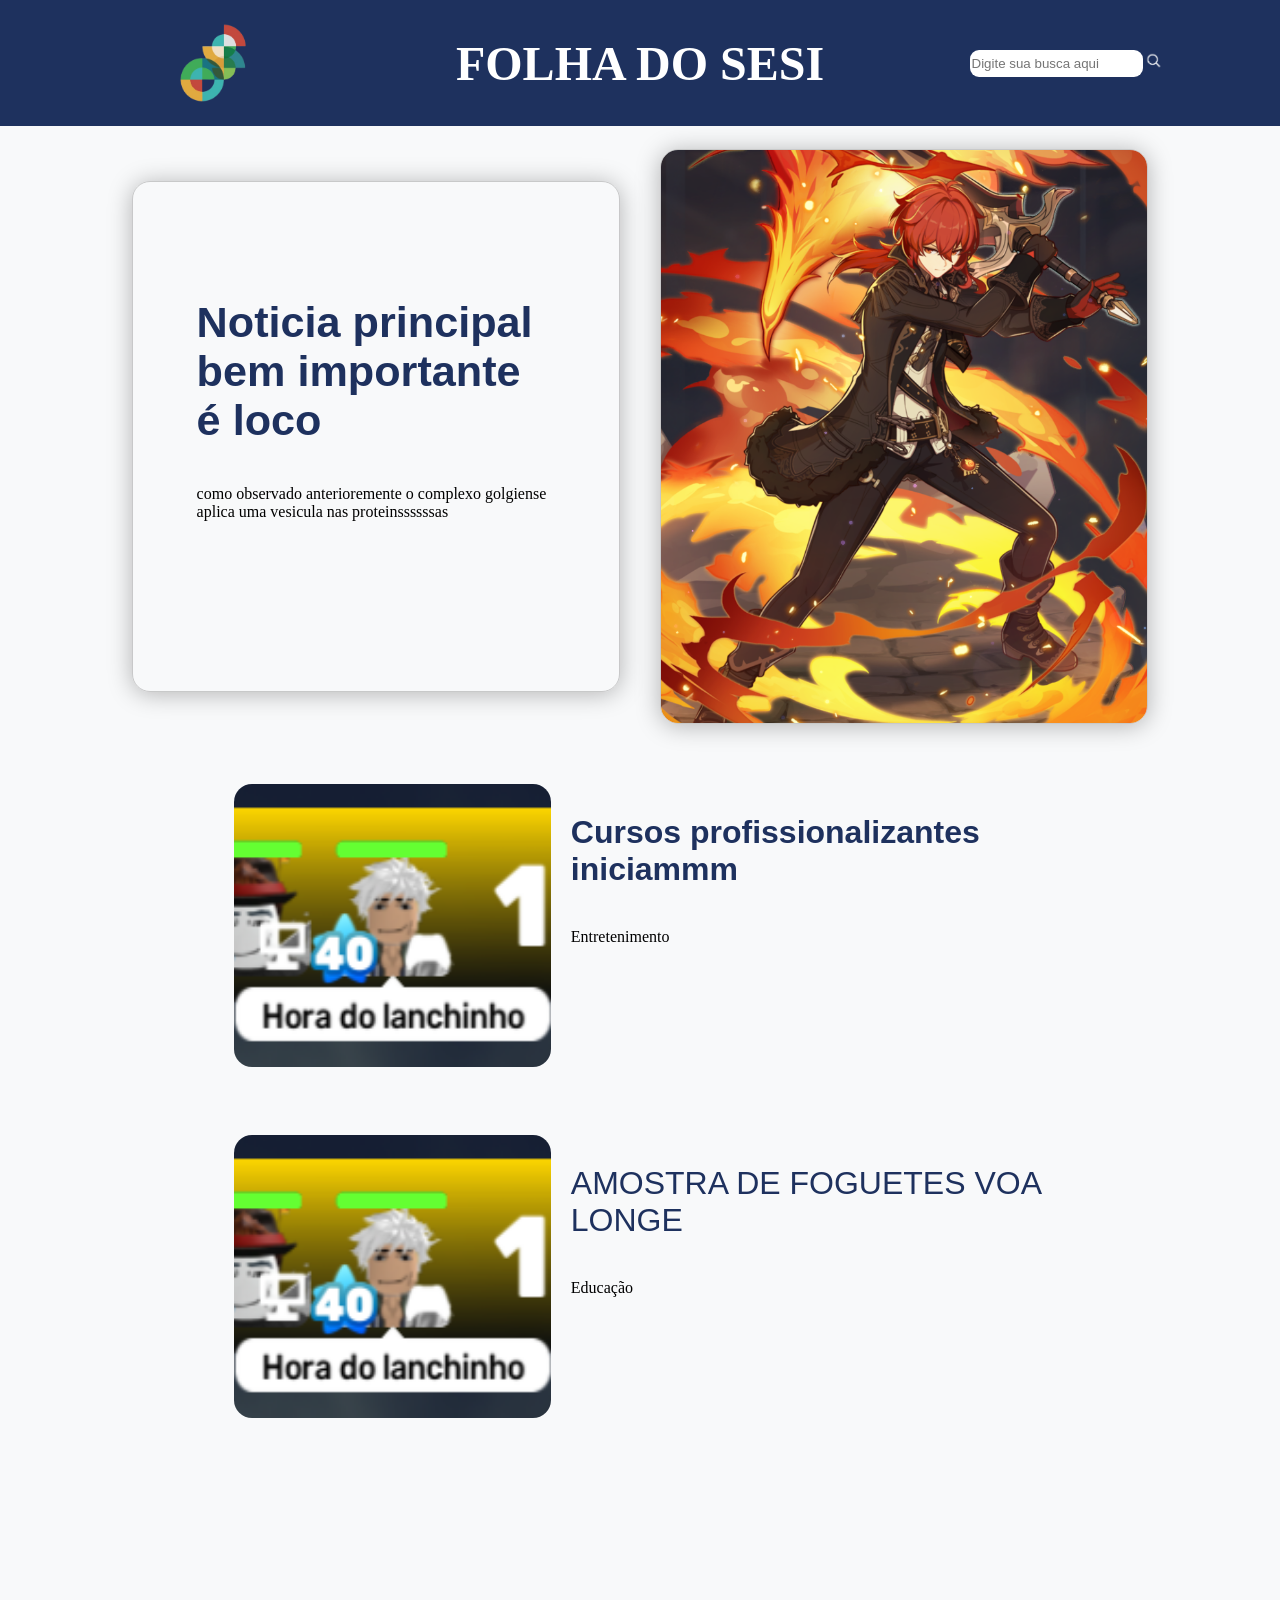
==== index.html @ 68c2f9e0 "CSS addings" ====
<!DOCTYPE html>
<html lang="en">

<head>
    <meta charset="UTF-8">
    <meta name="viewport" content="width=device-width, initial-scale=1.0">
    <title>Jornal-SESI</title>
    <link rel="stylesheet" href="style.css">
</head>

<body>
    <header>
        <div class="divH">
            <img style="width: 80px; height: 80px;" src="images/profile.picture-216852208753495942.png">
        </div>
        <div class="divH">
            <h1 style="margin: 0; color: white; font-family: 'Times New Roman', Times, serif; font-size: 3rem;">FOLHA DO SESI</h1>
        </div>
        <div class="divH">
            <input style="border-radius: 1dvb; border: 0px; height: 25px" placeholder="Digite sua busca aqui">
            <button style="width: 5%; background-color: unset; border: 0px; padding: 0;">
                <img style="width: 100%; height: 100%;" src="images/lupa-removebg-preview.png">
            </button>
        </div>
    </header>
    <main>
        <div class="divM">
            <h1><a style="font-family: Arial; font-size: 2.7rem; text-align: left;"><b>Noticia
                        principal bem importante é loco</b></a></h1>
            <p>como observado anterioremente o complexo golgiense aplica uma vesicula nas proteinssssssas</p>
        </div>
        <div class="divM-img">
            <img src="images/Captura de Tela (175).png">
        </div>
    </main>
    <div class="flex-c">
        <div class="flex-i">
            <div class="itemA">
                <img src="images/Captura de Tela (185).png">
            </div>
            <div class="itemB">
                <a><b>Cursos profissionalizantes iniciammm</b></a>
                <p>Entretenimento</p>
            </div>
        </div>
        <div class="flex-i">
            <div class="itemA">
                <img src="images/Captura de Tela (185).png">
            </div>
            <div class="itemB">
                <a>AMOSTRA DE FOGUETES VOA LONGE</a>
                <p>Educação</p>
            </div>
        </div>
        <div class="flex-i">

        </div>
    </div>
    <footer>

    </footer>
</body>

</html>
---- style.css ----
body {
    background-color: #F8F9FA;
    margin: 0;
}

header {
    display: flex;
    align-items: center;
    justify-content: space-around;
    flex-direction: row;
    background-color: #1e315e;
    width: 100%;
    height: 14vh;
    top: 0px;
    margin-top: 0px;
    position: sticky;
    margin: 0;
    z-index: 99999;
}

main {
    display: flex;
    flex-direction: row;
    height: 65vh;
    margin-top: 2vh;
    gap: 40px;
    align-items: center;
    justify-content: center;
}

/* Header div */
.divH {
    display: flex;
    align-items: center;
    justify-content: center;
    flex: 1;
}

/* Main div */
.divM {
    position: relative;
    height: 65%;
    width: 28%;
    box-shadow: 0 2px 25px rgba(0, 0, 0, 0.281);
    border: 1px solid rgba(128, 128, 128, 0.405);
    border-radius: 2dvh;
    padding: 5%;
    overflow: hidden;
}

.divM-img {
    position: relative;
    height: 98%;
    width: 38%;
    box-shadow: 0 2px 25px rgba(0, 0, 0, 0.281);
    border: 1px solid rgba(128, 128, 128, 0.405);
    border-radius: 2dvh;
    overflow: hidden;
}

.divM-img img {
    width: 100%;
    height: 100%;
    object-fit: cover;
    transition: transform 800ms;
}

.divM-img:hover img{
    transform: scale(1.1);
}

.flex-c {
    align-items: center;
    display: flex;
    gap: 2vh;
    flex-direction: column;
    width: 100%;
    margin-top: 30px
}

.flex-i {
    width: 65%;
    display: flex;
    flex-direction: row;
    height: 37vh;
    gap: 20px;
    align-items: center;
}

.itemA {
    position: relative;
    height: 85%;
    width: 40%;
    margin-left: 10px;
    border-radius: 2dvh;
    overflow: hidden;
}

.itemB {
    position: relative;
    height: 85%;
    width: 60%;
    margin-right: 10px;
}

a {
    display: inline-block;
    margin-top: 30px;
    font-family: arial;
    font-size: xx-large;
    color: #1e315e
}

p {
    margin-top: 40px;
}

img {
    width: 100%;
    height: 100%;
    z-index: 1;
}
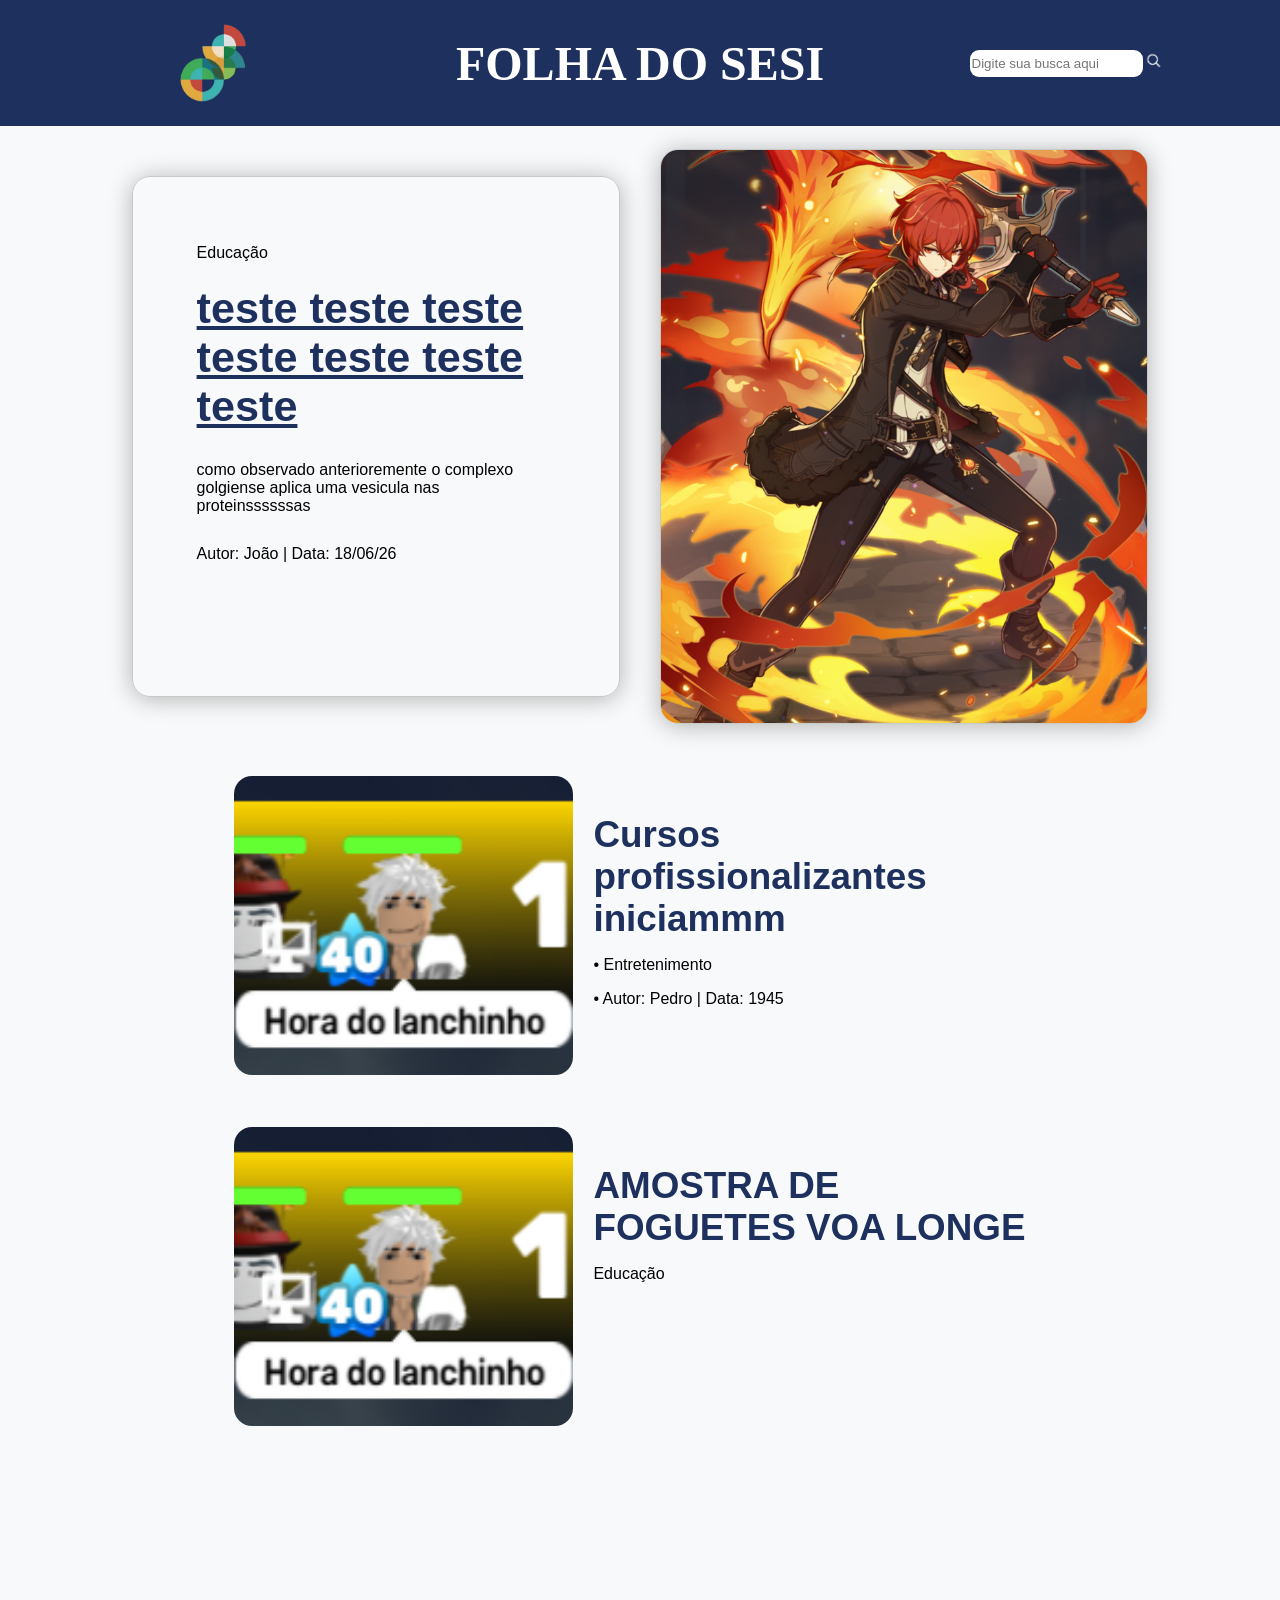
==== commit 6f4781f2: "News page and JSON" ====
--- a/index.html
+++ b/index.html
@@ -11,10 +11,11 @@
 <body>
     <header>
         <div class="divH">
-            <img style="width: 80px; height: 80px;" src="images/profile.picture-216852208753495942.png">
+            <img class="header-img" src="images/profile.picture-216852208753495942.png">
         </div>
         <div class="divH">
-            <h1 style="margin: 0; color: white; font-family: 'Times New Roman', Times, serif; font-size: 3rem;">FOLHA DO SESI</h1>
+            <h1 style="margin: 0; color: white; font-family: 'Times New Roman', Times, serif; font-size: 3rem;">FOLHA DO
+                SESI</h1>
         </div>
         <div class="divH">
             <input style="border-radius: 1dvb; border: 0px; height: 25px" placeholder="Digite sua busca aqui">
@@ -24,10 +25,17 @@
         </div>
     </header>
     <main>
-        <div class="divM">
-            <h1><a style="font-family: Arial; font-size: 2.7rem; text-align: left;"><b>Noticia
-                        principal bem importante é loco</b></a></h1>
-            <p>como observado anterioremente o complexo golgiense aplica uma vesicula nas proteinssssssas</p>
+        <div onclick="window.location.href='noticia.html?id=1';" class="divM">
+            <div>
+                <p>Educação</p>
+            </div>
+            <h1><a href="noticia.html?id=1.html"
+                    style="font-family:'Lucida Sans', 'Lucida Sans Regular', 'Lucida Grande', 'Lucida Sans Unicode', Geneva, Verdana, sans-serif; font-size: 2.7rem; text-align: left; color: #1e315e; margin-top: 900px;"><b>teste
+                        teste teste teste
+                        teste teste teste</b></a></h1>
+            <p class="main-p">como observado anterioremente o complexo golgiense aplica uma vesicula nas proteinssssssas
+            </p>
+            <p class="main-p">Autor: João | Data: 18/06/26</p>
         </div>
         <div class="divM-img">
             <img src="images/Captura de Tela (175).png">
@@ -39,8 +47,9 @@
                 <img src="images/Captura de Tela (185).png">
             </div>
             <div class="itemB">
-                <a><b>Cursos profissionalizantes iniciammm</b></a>
-                <p>Entretenimento</p>
+                <a class="item-link"><b>Cursos profissionalizantes iniciammm</b></a>
+                <p>• Entretenimento</p>
+                <p>• Autor: Pedro | Data: 1945</p>
             </div>
         </div>
         <div class="flex-i">
@@ -48,7 +57,7 @@
                 <img src="images/Captura de Tela (185).png">
             </div>
             <div class="itemB">
-                <a>AMOSTRA DE FOGUETES VOA LONGE</a>
+                <a class="item-link"><b>AMOSTRA DE FOGUETES VOA LONGE</b></a>
                 <p>Educação</p>
             </div>
         </div>
@@ -59,6 +68,7 @@
     <footer>
 
     </footer>
+    <script src="script.js"></script>
 </body>
 
 </html>
--- a/style.css
+++ b/style.css
@@ -39,13 +39,17 @@
 /* Main div */
 .divM {
     position: relative;
-    height: 65%;
+    height: 69%;
     width: 28%;
     box-shadow: 0 2px 25px rgba(0, 0, 0, 0.281);
     border: 1px solid rgba(128, 128, 128, 0.405);
     border-radius: 2dvh;
-    padding: 5%;
+    padding-top: 4%;
+    padding-left: 5%;
+    padding-right: 5%;
+    padding-bottom: 5%;
     overflow: hidden;
+    cursor: pointer;
 }
 
 .divM-img {
@@ -65,7 +69,7 @@
     transition: transform 800ms;
 }
 
-.divM-img:hover img{
+.divM-img:hover img {
     transform: scale(1.1);
 }
 
@@ -89,8 +93,8 @@
 
 .itemA {
     position: relative;
-    height: 85%;
-    width: 40%;
+    height: 90%;
+    width: 45%;
     margin-left: 10px;
     border-radius: 2dvh;
     overflow: hidden;
@@ -103,20 +107,78 @@
     margin-right: 10px;
 }
 
-a {
+.item-link {
     display: inline-block;
     margin-top: 30px;
-    font-family: arial;
-    font-size: xx-large;
+    font-family: 'Lucida Sans', 'Lucida Sans Regular', 'Lucida Grande', 'Lucida Sans Unicode', Geneva, Verdana, sans-serif;
+    font-size: 2.3rem;
     color: #1e315e
 }
 
-p {
-    margin-top: 40px;
+.main-p {
+    margin-top: 30px;
+    margin-bottom: 30px;
 }
 
 img {
     width: 100%;
     height: 100%;
     z-index: 1;
+}
+
+p {
+    font-family: Arial, Helvetica, sans-serif;
+}
+
+.header-img {
+    width: 80px;
+    height: 80px;
+}
+
+.news-div {
+    margin-top: 45px;
+    display: flex;
+    flex-direction: column;
+    justify-content: center;
+    align-items: center;
+    width: 50%;
+}
+
+.news-img {
+    position: relative;
+    height: 400px;
+    width: 80%;
+    box-shadow: 0 2px 25px rgba(0, 0, 0, 0.281);
+    border: 1px solid rgba(128, 128, 128, 0.405);
+    border-radius: 2dvh;
+    overflow: hidden;
+}
+
+.news-text {
+    margin-top: 4%;
+    width: 80%;
+    font-family: Arial, Helvetica, sans-serif;
+    text-align: left;
+}
+
+.news-category {
+    margin: 0;
+    color: white;
+    font-family: 'Times New Roman', Times, serif;
+    font-size: 2.6rem;
+}
+
+.news-title {
+    font-family: arial;
+    color: #1e315e;
+    font-size: 2.5rem;
+    margin-left: 10%;
+    margin-bottom: 1%;
+}
+
+.home-button {
+    width: 60px;
+    height: 50px;
+    background-color: unset;
+    border: 0px
 }
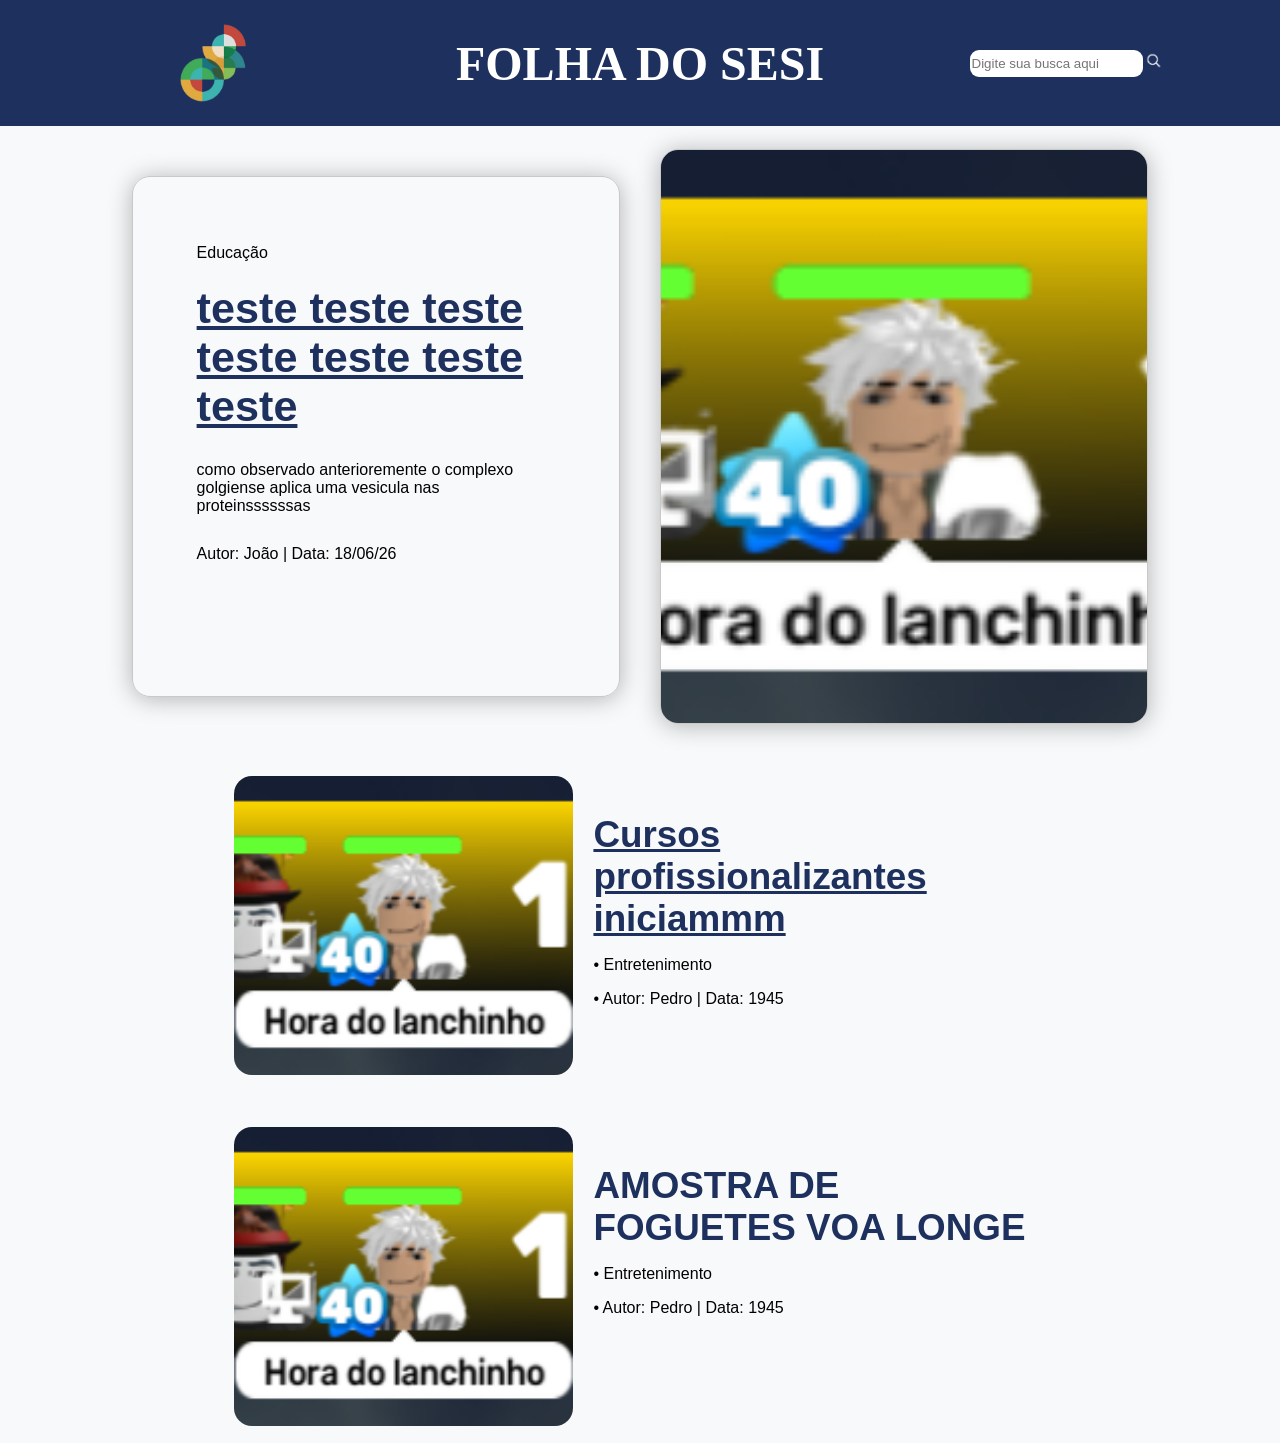
==== commit 0ee06ca2: "JSON working" ====
--- a/index.html
+++ b/index.html
@@ -25,11 +25,11 @@
         </div>
     </header>
     <main>
-        <div onclick="window.location.href='noticia.html?id=1';" class="divM">
+        <div class="divM">
             <div>
                 <p>Educação</p>
             </div>
-            <h1><a href="noticia.html?id=1.html"
+            <h1><a href="noticia.html?id=1"
                     style="font-family:'Lucida Sans', 'Lucida Sans Regular', 'Lucida Grande', 'Lucida Sans Unicode', Geneva, Verdana, sans-serif; font-size: 2.7rem; text-align: left; color: #1e315e; margin-top: 900px;"><b>teste
                         teste teste teste
                         teste teste teste</b></a></h1>
@@ -38,7 +38,7 @@
             <p class="main-p">Autor: João | Data: 18/06/26</p>
         </div>
         <div class="divM-img">
-            <img src="images/Captura de Tela (175).png">
+            <img src="images/Captura de Tela (185).png">
         </div>
     </main>
     <div class="flex-c">
@@ -47,7 +47,7 @@
                 <img src="images/Captura de Tela (185).png">
             </div>
             <div class="itemB">
-                <a class="item-link"><b>Cursos profissionalizantes iniciammm</b></a>
+                <a class="item-link" href="noticia.html?id=2"><b>Cursos profissionalizantes iniciammm</b></a>
                 <p>• Entretenimento</p>
                 <p>• Autor: Pedro | Data: 1945</p>
             </div>
@@ -58,11 +58,9 @@
             </div>
             <div class="itemB">
                 <a class="item-link"><b>AMOSTRA DE FOGUETES VOA LONGE</b></a>
-                <p>Educação</p>
+                <p>• Entretenimento</p>
+                <p>• Autor: Pedro | Data: 1945</p>
             </div>
-        </div>
-        <div class="flex-i">
-
         </div>
     </div>
     <footer>
--- a/style.css
+++ b/style.css
@@ -145,6 +145,7 @@
 }
 
 .news-img {
+    margin-top: 40px;
     position: relative;
     height: 400px;
     width: 80%;
@@ -176,6 +177,12 @@
     margin-bottom: 1%;
 }
 
+.news-info {
+    margin-right: auto;
+    margin-left: 10%;
+    margin-bottom: 5px;
+}
+
 .home-button {
     width: 60px;
     height: 50px;
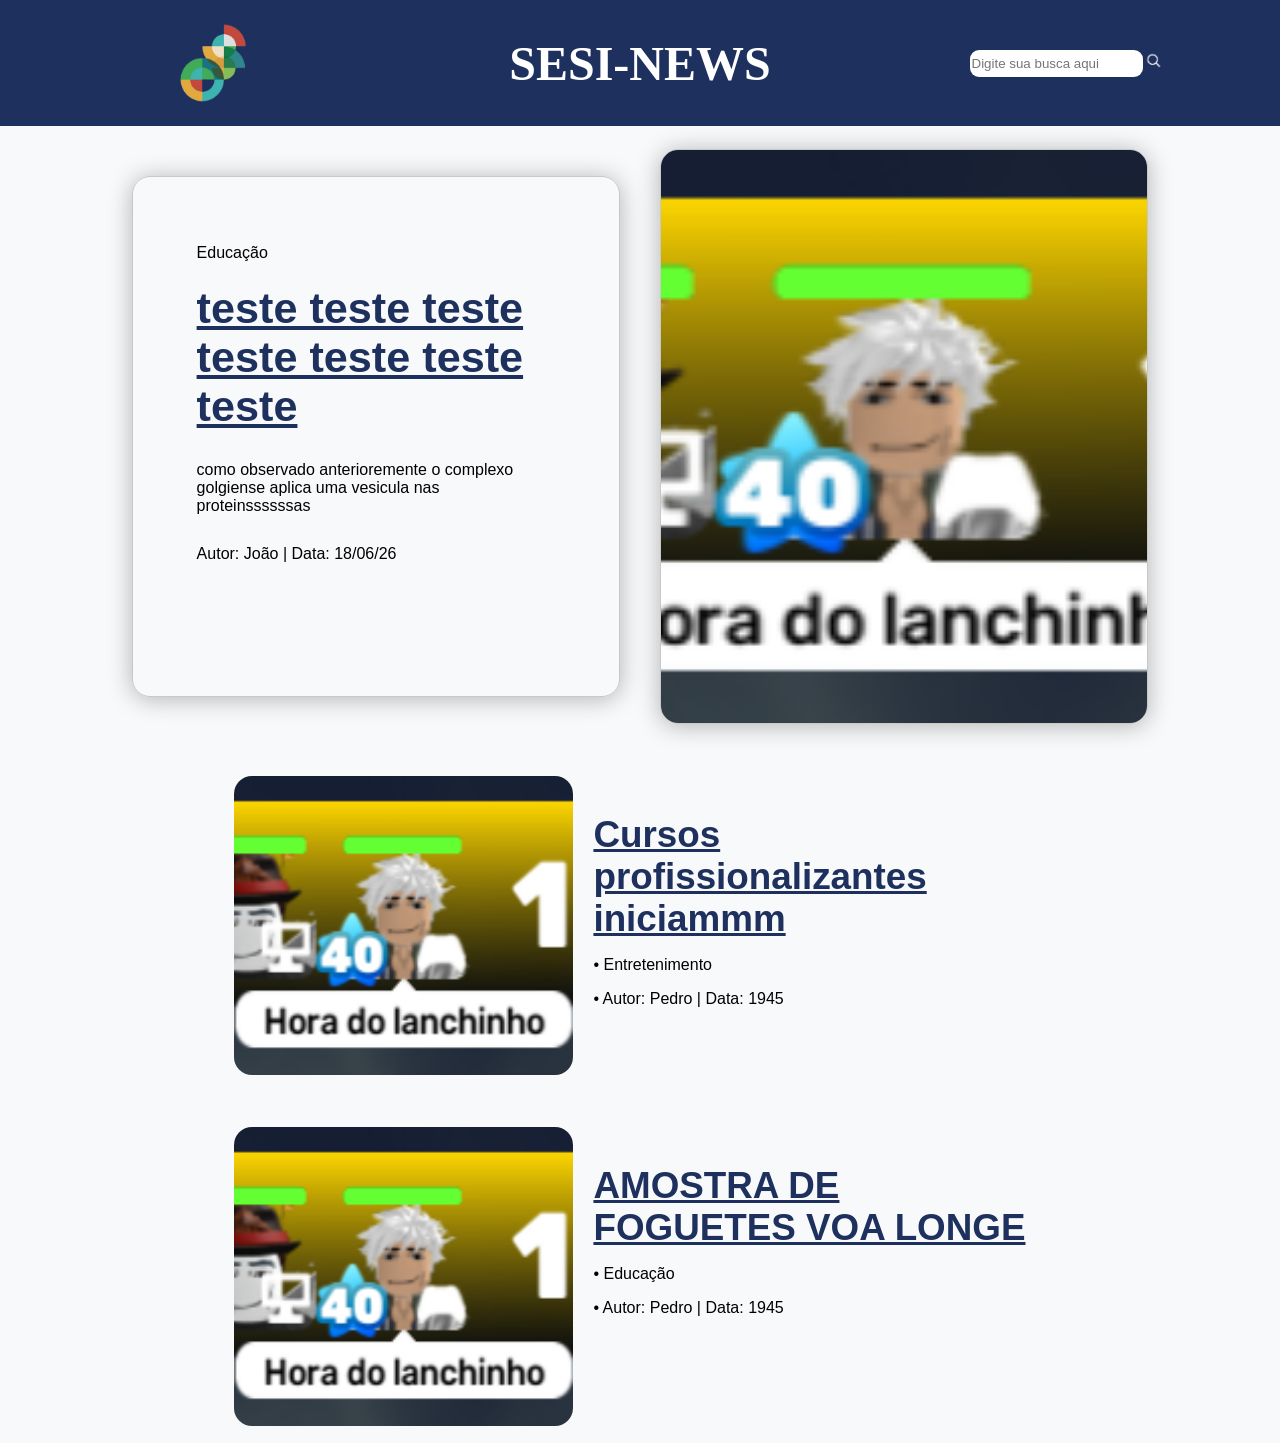
==== commit f162490c: "Search input working" ====
--- a/index.html
+++ b/index.html
@@ -14,11 +14,12 @@
             <img class="header-img" src="images/profile.picture-216852208753495942.png">
         </div>
         <div class="divH">
-            <h1 style="margin: 0; color: white; font-family: 'Times New Roman', Times, serif; font-size: 3rem;">FOLHA DO
-                SESI</h1>
+            <h1 style="margin: 0; color: white; font-family: 'Times New Roman', Times, serif; font-size: 3rem;">
+                SESI-NEWS
+            </h1>
         </div>
         <div class="divH">
-            <input style="border-radius: 1dvb; border: 0px; height: 25px" placeholder="Digite sua busca aqui">
+            <input style="border-radius: 1dvb; border: 0px; height: 25px" placeholder="Digite sua busca aqui" id="searchInput">
             <button style="width: 5%; background-color: unset; border: 0px; padding: 0;">
                 <img style="width: 100%; height: 100%;" src="images/lupa-removebg-preview.png">
             </button>
@@ -57,8 +58,8 @@
                 <img src="images/Captura de Tela (185).png">
             </div>
             <div class="itemB">
-                <a class="item-link"><b>AMOSTRA DE FOGUETES VOA LONGE</b></a>
-                <p>• Entretenimento</p>
+                <a class="item-link" href="noticia.html?id=3"><b>AMOSTRA DE FOGUETES VOA LONGE</b></a>
+                <p>• Educação</p>
                 <p>• Autor: Pedro | Data: 1945</p>
             </div>
         </div>
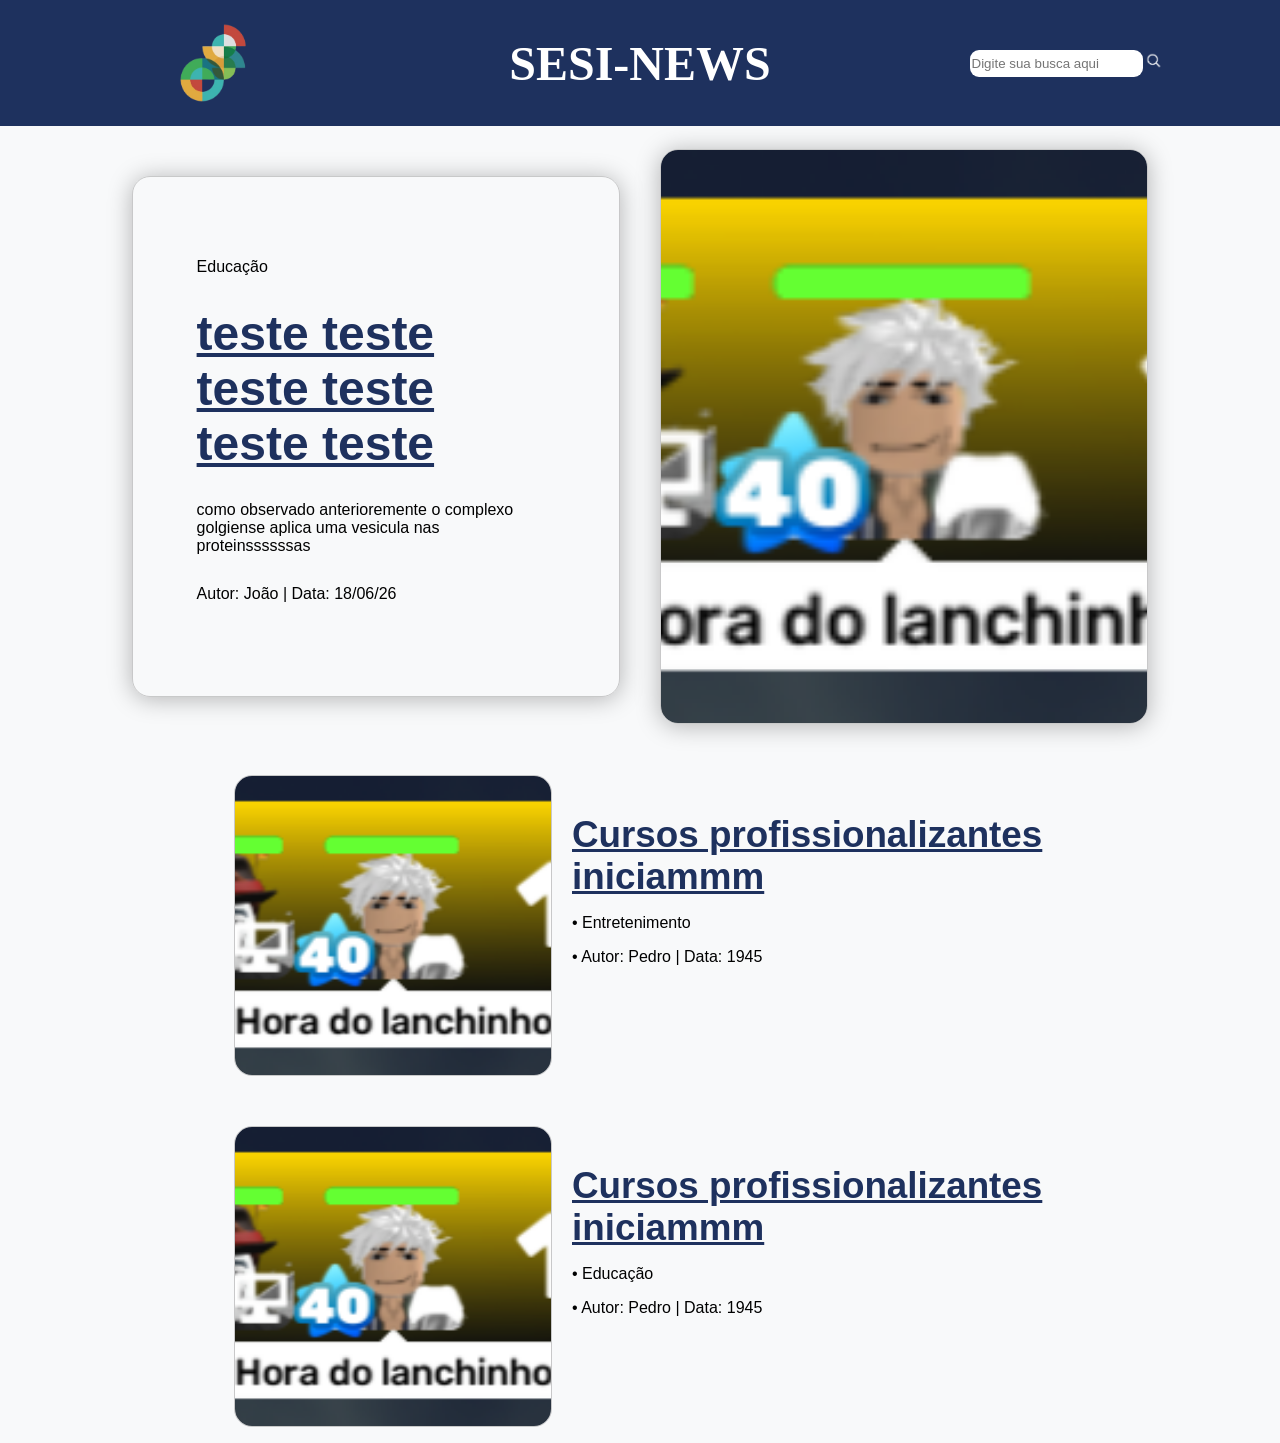
==== commit 6bdbc642: "notebook and tablet responsivity" ====
--- a/index.html
+++ b/index.html
@@ -14,13 +14,14 @@
             <img class="header-img" src="images/profile.picture-216852208753495942.png">
         </div>
         <div class="divH">
-            <h1 style="margin: 0; color: white; font-family: 'Times New Roman', Times, serif; font-size: 3rem;">
+            <h1 class="header-title">
                 SESI-NEWS
             </h1>
         </div>
         <div class="divH">
-            <input style="border-radius: 1dvb; border: 0px; height: 25px" placeholder="Digite sua busca aqui" id="searchInput">
-            <button style="width: 5%; background-color: unset; border: 0px; padding: 0;">
+            <input class="header-input" placeholder="Digite sua busca aqui"
+                id="searchInput">
+            <button class="header-searchButton">
                 <img style="width: 100%; height: 100%;" src="images/lupa-removebg-preview.png">
             </button>
         </div>
@@ -28,12 +29,11 @@
     <main>
         <div class="divM">
             <div>
-                <p>Educação</p>
+                <p class="main-p">Educação</p>
             </div>
-            <h1><a href="noticia.html?id=1"
-                    style="font-family:'Lucida Sans', 'Lucida Sans Regular', 'Lucida Grande', 'Lucida Sans Unicode', Geneva, Verdana, sans-serif; font-size: 2.7rem; text-align: left; color: #1e315e; margin-top: 900px;"><b>teste
+            <h1><a class="main-link" href="noticia.html?id=1"><b>teste
                         teste teste teste
-                        teste teste teste</b></a></h1>
+                        teste teste</b></a></h1>
             <p class="main-p">como observado anterioremente o complexo golgiense aplica uma vesicula nas proteinssssssas
             </p>
             <p class="main-p">Autor: João | Data: 18/06/26</p>
@@ -49,8 +49,8 @@
             </div>
             <div class="itemB">
                 <a class="item-link" href="noticia.html?id=2"><b>Cursos profissionalizantes iniciammm</b></a>
-                <p>• Entretenimento</p>
-                <p>• Autor: Pedro | Data: 1945</p>
+                <p class="i-p">• Entretenimento</p>
+                <p class="i-p">• Autor: Pedro | Data: 1945</p>
             </div>
         </div>
         <div class="flex-i">
@@ -58,9 +58,9 @@
                 <img src="images/Captura de Tela (185).png">
             </div>
             <div class="itemB">
-                <a class="item-link" href="noticia.html?id=3"><b>AMOSTRA DE FOGUETES VOA LONGE</b></a>
-                <p>• Educação</p>
-                <p>• Autor: Pedro | Data: 1945</p>
+                <a class="item-link" href="noticia.html?id=3"><b>Cursos profissionalizantes iniciammm</b></a>
+                <p class="i-p">• Educação</p>
+                <p class="i-p">• Autor: Pedro | Data: 1945</p>
             </div>
         </div>
     </div>
--- a/style.css
+++ b/style.css
@@ -18,6 +18,32 @@
     z-index: 99999;
 }
 
+.header-title {
+    margin: 0;
+    color: white;
+    font-family: 'Times New Roman', Times, serif;
+    font-size: 3rem;
+}
+
+.header-input {
+    border-radius: 1dvb;
+    border: 0px;
+    height: 25px;
+}
+
+.header-searchButton {
+    width: 5%;
+    background-color: unset;
+    border: 0px;
+    padding: 0;
+}
+
+.header-searchButton img {
+    width: 100%;
+    height: 100%;
+    object-fit: cover;
+}
+
 main {
     display: flex;
     flex-direction: row;
@@ -26,6 +52,14 @@
     gap: 40px;
     align-items: center;
     justify-content: center;
+}
+
+.main-link {
+    font-family: 'Lucida Sans', 'Lucida Sans Regular', 'Lucida Grande', 'Lucida Sans Unicode', Geneva, Verdana, sans-serif;
+    font-size: 3rem;
+    text-align: left;
+    color: #1e315e;
+    margin-top: 900px;
 }
 
 /* Header div */
@@ -94,16 +128,25 @@
 .itemA {
     position: relative;
     height: 90%;
-    width: 45%;
+    flex: 4;
     margin-left: 10px;
     border-radius: 2dvh;
     overflow: hidden;
+    object-fit: cover;
+    border: 1px solid rgba(128, 128, 128, 0.405);
+    flex-shrink: 0;
+}
+
+.itemA img {
+    width: 100%;
+    height: 100%;
+    object-fit: cover;
 }
 
 .itemB {
     position: relative;
     height: 85%;
-    width: 60%;
+    flex: 6;
     margin-right: 10px;
 }
 
@@ -112,7 +155,7 @@
     margin-top: 30px;
     font-family: 'Lucida Sans', 'Lucida Sans Regular', 'Lucida Grande', 'Lucida Sans Unicode', Geneva, Verdana, sans-serif;
     font-size: 2.3rem;
-    color: #1e315e
+    color: #1e315e;
 }
 
 .main-p {
@@ -120,10 +163,8 @@
     margin-bottom: 30px;
 }
 
-img {
-    width: 100%;
-    height: 100%;
-    z-index: 1;
+.i-p {
+    font-size: 1rem;
 }
 
 p {
@@ -155,6 +196,17 @@
     overflow: hidden;
 }
 
+.news-img img {
+    width: 100%;
+    height: 100%;
+    object-fit: cover;
+    transition: transform 800ms;
+}
+
+.news-img:hover img {
+    transform: scale(1.1);
+}
+
 .news-text {
     margin-top: 4%;
     width: 80%;
@@ -172,7 +224,7 @@
 .news-title {
     font-family: arial;
     color: #1e315e;
-    font-size: 2.5rem;
+    font-size: 3.5rem;
     margin-left: 10%;
     margin-bottom: 1%;
 }
@@ -188,4 +240,210 @@
     height: 50px;
     background-color: unset;
     border: 0px
+}
+
+/* Media queries */
+@media (max-width: 769px) {
+    main {
+        flex-direction: column;
+        height: 75vh;
+        margin-top: 3vh;
+        gap: 10px;
+    }
+
+    .divM {
+        height: 80%;
+        width: 70%;
+    }
+
+    .divM-img {
+        height: 98%;
+        width: 80%;
+    }
+
+    .main-link {
+        font-size: 3.1rem;
+    }
+
+    .header-title {
+        font-size: 2.9rem;
+    }
+
+    .flex-i {
+        width: 90%;
+        height: 28vh;
+    }
+
+    .itemA {
+        flex: 4.7;
+        width: 30%;
+        height: 80%;
+    }
+
+    .itemB {
+        align-self: flex-start;
+        flex: 5.3;
+        height: 70%;
+    }
+
+    .flex-c {
+        align-items: center;
+        display: flex;
+        gap: 0;
+        flex-direction: column;
+        width: 100%;
+        margin-top: 0px
+    }
+
+    .news-div {
+        width: 80%;
+    }
+}
+
+@media (max-width: 801px) {
+    main {
+        flex-direction: column;
+        height: 75vh;
+        margin-top: 3vh;
+        gap: 10px;
+    }
+
+    .divM {
+        height: 80%;
+        width: 70%;
+    }
+
+    .divM-img {
+        height: 98%;
+        width: 80%;
+    }
+
+    .main-link {
+        font-size: 4rem;
+    }
+
+    .header-title {
+        font-size: 3rem;
+    }
+
+    .flex-i {
+        width: 90%;
+        height: 21vh;
+    }
+
+    .itemA {
+        flex: 4.7;
+        width: 30%;
+        height: 80%;
+    }
+
+    .itemB {
+        align-self: flex-start;
+        flex: 5.3;
+        height: 70%;
+    }
+
+    .flex-c {
+        align-items: center;
+        display: flex;
+        gap: 0;
+        flex-direction: column;
+        width: 100%;
+        margin-top: 0px
+    }
+
+    .news-div {
+        width: 84%;
+    }
+
+    .header-img {
+        width: 100px;
+        height: 100px;
+    }
+
+    .main-p {
+        font-size: 1.2rem;
+    }
+}
+
+@media (max-width: 361px) {
+    main {
+        flex-direction: column;
+        height: 75vh;
+        margin-top: 0;
+        gap: 10px;
+    }
+
+    .divM {
+        height: 35%;
+        width: 70%;
+    }
+
+    .divM-img {
+        height: 40%;
+        width: 80%;
+    }
+
+    .main-link {
+        font-size: 0.7rem;
+    }
+
+    .header-title {
+        font-size: 1.3rem;
+    }
+
+    .flex-i {
+        width: 90%;
+        height: 21vh;
+    }
+
+    .itemA {
+        flex: 4.7;
+        width: 30%;
+        height: 80%;
+    }
+
+    .itemB {
+        align-self: flex-start;
+        flex: 5.3;
+        height: 70%;
+    }
+
+    .item-link {
+        font-size: 1rem;
+    }
+
+    .flex-c {
+        align-items: center;
+        display: flex;
+        gap: 0;
+        flex-direction: column;
+        width: 100%;
+        margin-top: 0px
+    }
+
+    .news-div {
+        width: 84%;
+    }
+
+    .header-img {
+        width: 50px;
+        height: 50px;
+    }
+
+    .main-p {
+        font-size: 0.7rem;
+    }
+
+    .header-input {
+        display: none;
+    }
+
+    .header-searchButton {
+        width: 40%
+    }
+
+    .i-p {
+        font-size: 0.7rem;
+    }
 }
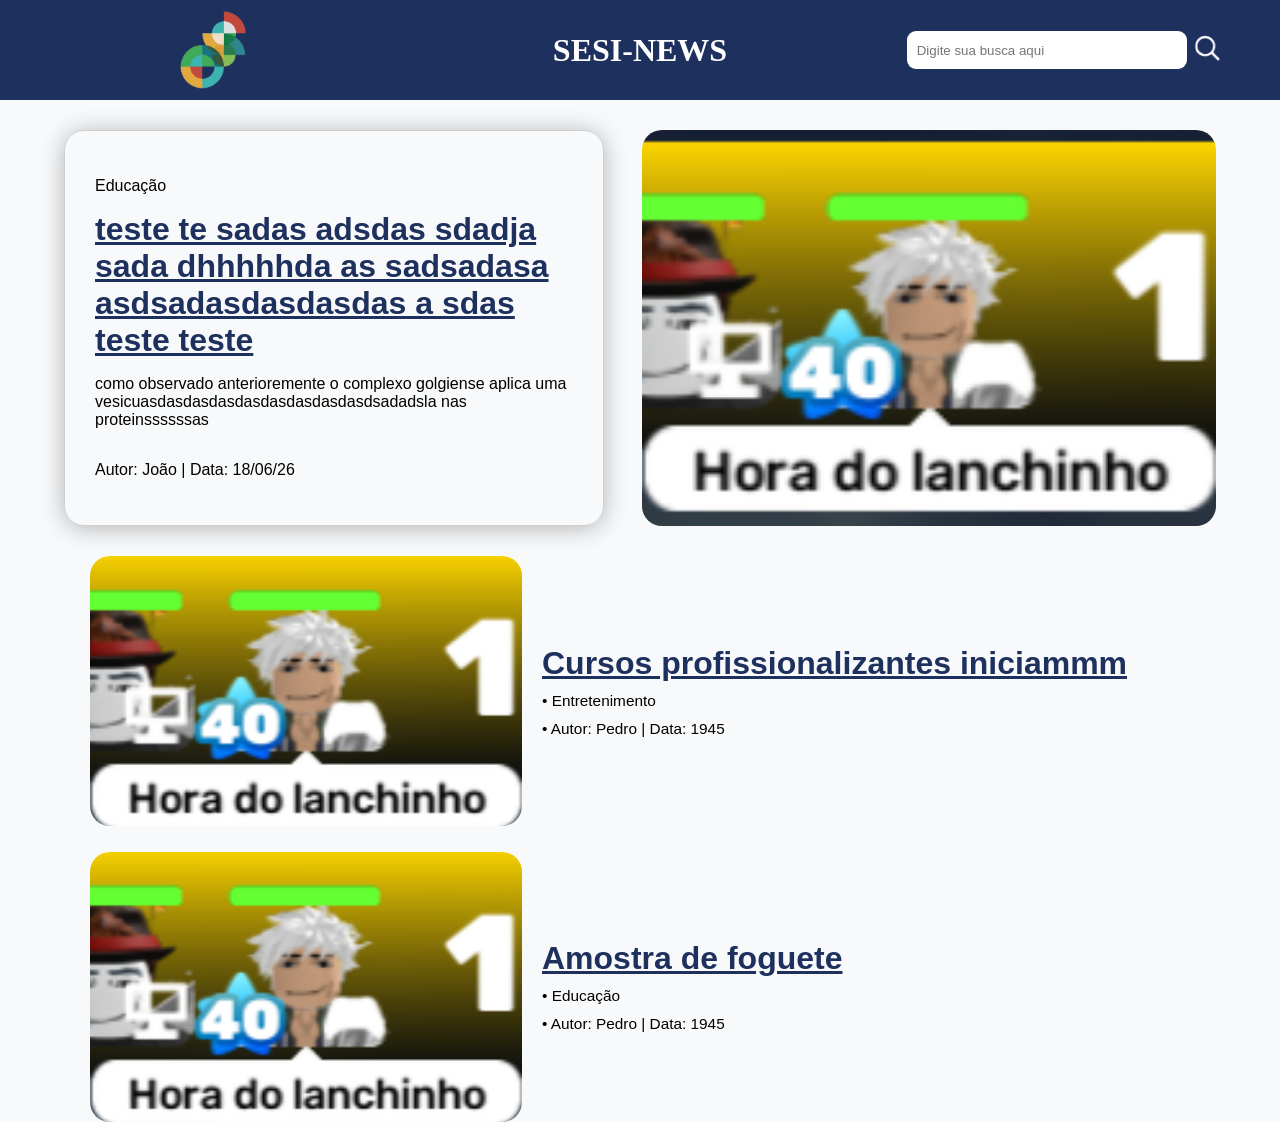
==== commit da9f146b: "Refactoring" ====
--- a/index.html
+++ b/index.html
@@ -32,9 +32,9 @@
                 <p class="main-p">Educação</p>
             </div>
             <h1><a class="main-link" href="noticia.html?id=1"><b>teste
-                        teste teste teste
+                        te sadas adsdas sdadja sada dhhhhhda as sadsadasa asdsadasdasdasdas a sdas
                         teste teste</b></a></h1>
-            <p class="main-p">como observado anterioremente o complexo golgiense aplica uma vesicula nas proteinssssssas
+            <p class="main-p">como observado anterioremente o complexo golgiense aplica uma vesicuasdasdasdasdasdasdasdasdasdsadadsla nas proteinssssssas
             </p>
             <p class="main-p">Autor: João | Data: 18/06/26</p>
         </div>
@@ -58,7 +58,7 @@
                 <img src="images/Captura de Tela (185).png">
             </div>
             <div class="itemB">
-                <a class="item-link" href="noticia.html?id=3"><b>Cursos profissionalizantes iniciammm</b></a>
+                <a class="item-link" href="noticia.html?id=3"><b>Amostra de foguete</b></a>
                 <p class="i-p">• Educação</p>
                 <p class="i-p">• Autor: Pedro | Data: 1945</p>
             </div>
--- a/style.css
+++ b/style.css
@@ -1,3 +1,9 @@
+* {
+    margin: 0;
+    padding: 0;
+    box-sizing: border-box;
+}
+
 body {
     background-color: #F8F9FA;
     margin: 0;
@@ -7,35 +13,41 @@
     display: flex;
     align-items: center;
     justify-content: space-around;
-    flex-direction: row;
     background-color: #1e315e;
     width: 100%;
-    height: 14vh;
-    top: 0px;
-    margin-top: 0px;
+    min-height: 90px;
+    padding: 10px 0;
     position: sticky;
-    margin: 0;
-    z-index: 99999;
+    top: 0;
+    z-index: 999;
 }
 
 .header-title {
     margin: 0;
     color: white;
     font-family: 'Times New Roman', Times, serif;
-    font-size: 3rem;
+    font-size: clamp(1.8rem,2.5vw,3rem);
 }
 
 .header-input {
     border-radius: 1dvb;
     border: 0px;
-    height: 25px;
+    width:100%;
+    max-width:280px;
+    flex:1;
+    height:38px;
+    padding:0 10px;
+    box-sizing:border-box;
 }
 
 .header-searchButton {
-    width: 5%;
+    width:40px;
+    height:40px;
     background-color: unset;
     border: 0px;
     padding: 0;
+    flex-shrink:0;
+    cursor:pointer;
 }
 
 .header-searchButton img {
@@ -46,53 +58,56 @@
 
 main {
     display: flex;
-    flex-direction: row;
-    height: 65vh;
-    margin-top: 2vh;
-    gap: 40px;
+    justify-content: center;
+    align-items: stretch;
+    gap: clamp(20px,3vw,40px);
+    margin: 30px auto;
+    width: 90%;
+    max-width: 1400px;
+    flex-wrap: wrap;
+}
+
+.main-link {
+    font-family: 'Lucida Sans', 'Lucida Sans Regular', 'Lucida Grande', 'Lucida Sans Unicode', Geneva, Verdana, sans-serif;
+    font-size: clamp(1.8rem,2.5vw,3rem);
+    text-align: left;
+    color: #1e315e;
+}
+
+header > .divH {
+    flex: 1;
+}
+
+/* Header div */
+.divH {
+    display: flex;
     align-items: center;
     justify-content: center;
-}
-
-.main-link {
-    font-family: 'Lucida Sans', 'Lucida Sans Regular', 'Lucida Grande', 'Lucida Sans Unicode', Geneva, Verdana, sans-serif;
-    font-size: 3rem;
-    text-align: left;
-    color: #1e315e;
-    margin-top: 900px;
-}
-
-/* Header div */
-.divH {
-    display: flex;
-    align-items: center;
-    justify-content: center;
-    flex: 1;
+    min-width:0;
 }
 
 /* Main div */
 .divM {
-    position: relative;
-    height: 69%;
-    width: 28%;
-    box-shadow: 0 2px 25px rgba(0, 0, 0, 0.281);
-    border: 1px solid rgba(128, 128, 128, 0.405);
-    border-radius: 2dvh;
-    padding-top: 4%;
-    padding-left: 5%;
-    padding-right: 5%;
-    padding-bottom: 5%;
-    overflow: hidden;
-    cursor: pointer;
+    flex: 1;
+    min-width: 0;
+
+    box-shadow: 0 2px 25px rgba(0, 0, 0, .28);
+    border: 1px solid rgba(128, 128, 128, .35);
+    border-radius: 20px;
+
+    padding: 30px;
+
+    display: flex;
+    flex-direction: column;
+    justify-content: center;
 }
 
 .divM-img {
-    position: relative;
-    height: 98%;
-    width: 38%;
-    box-shadow: 0 2px 25px rgba(0, 0, 0, 0.281);
-    border: 1px solid rgba(128, 128, 128, 0.405);
-    border-radius: 2dvh;
+    flex: 1.2;
+
+    min-width: 0px;
+    aspect-ratio: 16 / 10;
+    border-radius: 20px;
     overflow: hidden;
 }
 
@@ -101,6 +116,7 @@
     height: 100%;
     object-fit: cover;
     transition: transform 800ms;
+    display:block;
 }
 
 .divM-img:hover img {
@@ -110,61 +126,65 @@
 .flex-c {
     align-items: center;
     display: flex;
-    gap: 2vh;
+    gap: clamp(20px,2vw,30px);
     flex-direction: column;
     width: 100%;
     margin-top: 30px
 }
 
 .flex-i {
-    width: 65%;
-    display: flex;
-    flex-direction: row;
-    height: 37vh;
+    display: flex;
+    align-items: stretch;
+
+    width: min(90%,1100px);
+    min-height: 250px;
+
     gap: 20px;
-    align-items: center;
-}
-
-.itemA {
-    position: relative;
-    height: 90%;
-    flex: 4;
-    margin-left: 10px;
-    border-radius: 2dvh;
-    overflow: hidden;
-    object-fit: cover;
-    border: 1px solid rgba(128, 128, 128, 0.405);
-    flex-shrink: 0;
+}
+
+.itemA{
+
+    flex:4;
+
+    aspect-ratio:16/10;
+
+    border-radius:20px;
+    overflow:hidden;
+
+    flex-shrink:0;
 }
 
 .itemA img {
+    display:block;
     width: 100%;
     height: 100%;
     object-fit: cover;
 }
 
-.itemB {
-    position: relative;
-    height: 85%;
-    flex: 6;
-    margin-right: 10px;
+.itemB{
+
+    flex:6;
+    gap:10px;
+    display:flex;
+    flex-direction:column;
+    justify-content:center;
+
 }
 
 .item-link {
     display: inline-block;
-    margin-top: 30px;
+    margin-top: 0;
     font-family: 'Lucida Sans', 'Lucida Sans Regular', 'Lucida Grande', 'Lucida Sans Unicode', Geneva, Verdana, sans-serif;
-    font-size: 2.3rem;
+    font-size: clamp(1.8rem,2.5vw,3rem);
     color: #1e315e;
 }
 
 .main-p {
-    margin-top: 30px;
-    margin-bottom: 30px;
+    margin:1rem 0;
 }
 
 .i-p {
-    font-size: 1rem;
+    font-size: clamp(.9rem,1.2vw,1rem);
 }
 
 p {
@@ -188,7 +208,8 @@
 .news-img {
     margin-top: 40px;
     position: relative;
-    height: 400px;
+    width:80%;
+    aspect-ratio:16/9;
     width: 80%;
     box-shadow: 0 2px 25px rgba(0, 0, 0, 0.281);
     border: 1px solid rgba(128, 128, 128, 0.405);
@@ -224,7 +245,7 @@
 .news-title {
     font-family: arial;
     color: #1e315e;
-    font-size: 3.5rem;
+    font-size: clamp(1.8rem,2.5vw,3rem);
     margin-left: 10%;
     margin-bottom: 1%;
 }
@@ -242,208 +263,205 @@
     border: 0px
 }
 
-/* Media queries */
-@media (max-width: 769px) {
-    main {
-        flex-direction: column;
-        height: 75vh;
-        margin-top: 3vh;
-        gap: 10px;
-    }
-
-    .divM {
-        height: 80%;
-        width: 70%;
+/* Media Queries */
+@media (max-width:1100px){
+
+    main{
+        flex-direction:column;
+        width:95%;
+    }
+
+    .divM,
+    .divM-img{
+        width:100%;
+    }
+
+    .divM-img{
+        aspect-ratio:16/9;
+        order:1;
+    }
+
+    .divM{
+        order:2;
+    }
+
+    .main-link{
+        font-size:2.3rem;
+    }
+
+    .flex-i{
+        width:95%;
+    }
+
+    .item-link{
+        font-size:2rem;
+    }
+
+    .news-div{
+        width:80%;
+    }
+
+    .news-img{
+        width:100%;
+    }
+
+    .news-text{
+        width:100%;
+    }
+
+    .news-title,
+    .news-info{
+        margin-left:0;
+    }
+
+}
+
+@media (max-width:768px){
+
+    header{
+        padding:15px;
+        gap:15px;
+        flex-wrap:wrap;
+    }
+
+    .header-title{
+        font-size:2rem;
+    }
+
+    .header-img{
+        width:60px;
+        height:60px;
+    }
+
+    .header-input{
+        display:none;
+    }
+
+    .header-searchButton{
+        width:45px;
+        height:45px;
+    }
+
+    .divM{
+        order: 2;
+        padding:20px;
     }
 
     .divM-img {
-        height: 98%;
-        width: 80%;
-    }
-
-    .main-link {
-        font-size: 3.1rem;
-    }
-
-    .header-title {
-        font-size: 2.9rem;
-    }
-
-    .flex-i {
-        width: 90%;
-        height: 28vh;
-    }
-
-    .itemA {
-        flex: 4.7;
-        width: 30%;
-        height: 80%;
-    }
-
-    .itemB {
-        align-self: flex-start;
-        flex: 5.3;
-        height: 70%;
-    }
-
-    .flex-c {
-        align-items: center;
-        display: flex;
-        gap: 0;
-        flex-direction: column;
-        width: 100%;
-        margin-top: 0px
-    }
-
-    .news-div {
-        width: 80%;
-    }
-}
-
-@media (max-width: 801px) {
-    main {
-        flex-direction: column;
-        height: 75vh;
-        margin-top: 3vh;
-        gap: 10px;
-    }
-
-    .divM {
-        height: 80%;
-        width: 70%;
+        order: 1;
+    }
+
+    .main-link{
+        font-size:1.7rem;
+    }
+
+    .flex-i{
+        flex-direction:column;
+        width:95%;
+        min-height:auto;
+    }
+
+    .itemA{
+        width:100%;
+    }
+
+    .itemB{
+        width:100%;
+        padding:10px 0;
+    }
+
+    .item-link{
+        font-size:1.5rem;
+    }
+
+    .news-category{
+        font-size:1.8rem;
+    }
+
+    .home-button{
+        width:45px;
+        height:45px;
+    }
+
+    .news-div{
+        width:92%;
+        margin-top:25px;
+    }
+
+    .news-title{
+        font-size:2rem;
+        margin-left:0;
+    }
+
+    .news-info{
+        margin-left:0;
+        margin-bottom:15px;
+    }
+
+    .news-img{
+        width:100%;
+        margin-top:20px;
+    }
+
+    .news-text{
+        width:100%;
+        font-size:1rem;
+        line-height:1.6;
+    }
+
+}
+
+@media (max-width:480px){
+
+    .header-title{
+        font-size:1.2rem;
+    }
+
+    .header-img{
+        width:45px;
+        height:45px;
+    }
+
+    .main-link{
+        font-size:1.4rem;
+    }
+
+    .item-link{
+        font-size:1.2rem;
+    }
+
+    .main-p,
+    .i-p{
+        font-size:.9rem;
+    }
+
+    .divM{
+        order: 2;
+        padding:15px;
     }
 
     .divM-img {
-        height: 98%;
-        width: 80%;
-    }
-
-    .main-link {
-        font-size: 4rem;
-    }
-
-    .header-title {
-        font-size: 3rem;
-    }
-
-    .flex-i {
-        width: 90%;
-        height: 21vh;
-    }
-
-    .itemA {
-        flex: 4.7;
-        width: 30%;
-        height: 80%;
-    }
-
-    .itemB {
-        align-self: flex-start;
-        flex: 5.3;
-        height: 70%;
-    }
-
-    .flex-c {
-        align-items: center;
-        display: flex;
-        gap: 0;
-        flex-direction: column;
-        width: 100%;
-        margin-top: 0px
-    }
-
-    .news-div {
-        width: 84%;
-    }
-
-    .header-img {
-        width: 100px;
-        height: 100px;
-    }
-
-    .main-p {
-        font-size: 1.2rem;
-    }
-}
-
-@media (max-width: 361px) {
-    main {
-        flex-direction: column;
-        height: 75vh;
-        margin-top: 0;
-        gap: 10px;
-    }
-
-    .divM {
-        height: 35%;
-        width: 70%;
-    }
-
-    .divM-img {
-        height: 40%;
-        width: 80%;
-    }
-
-    .main-link {
-        font-size: 0.7rem;
-    }
-
-    .header-title {
-        font-size: 1.3rem;
-    }
-
-    .flex-i {
-        width: 90%;
-        height: 21vh;
-    }
-
-    .itemA {
-        flex: 4.7;
-        width: 30%;
-        height: 80%;
-    }
-
-    .itemB {
-        align-self: flex-start;
-        flex: 5.3;
-        height: 70%;
-    }
-
-    .item-link {
-        font-size: 1rem;
-    }
-
-    .flex-c {
-        align-items: center;
-        display: flex;
-        gap: 0;
-        flex-direction: column;
-        width: 100%;
-        margin-top: 0px
-    }
-
-    .news-div {
-        width: 84%;
-    }
-
-    .header-img {
-        width: 50px;
-        height: 50px;
-    }
-
-    .main-p {
-        font-size: 0.7rem;
-    }
-
-    .header-input {
-        display: none;
-    }
-
-    .header-searchButton {
-        width: 40%
-    }
-
-    .i-p {
-        font-size: 0.7rem;
+        order: 1;
+    }
+
+    .news-category{
+        font-size:1.3rem;
+    }
+
+    .home-button{
+        width:35px;
+        height:35px;
+    }
+
+    .news-title{
+        font-size:1.5rem;
+    }
+
+    .news-info{
+        font-size:.9rem;
+    }
+
+    .news-text{
+        font-size:.95rem;
     }
 }
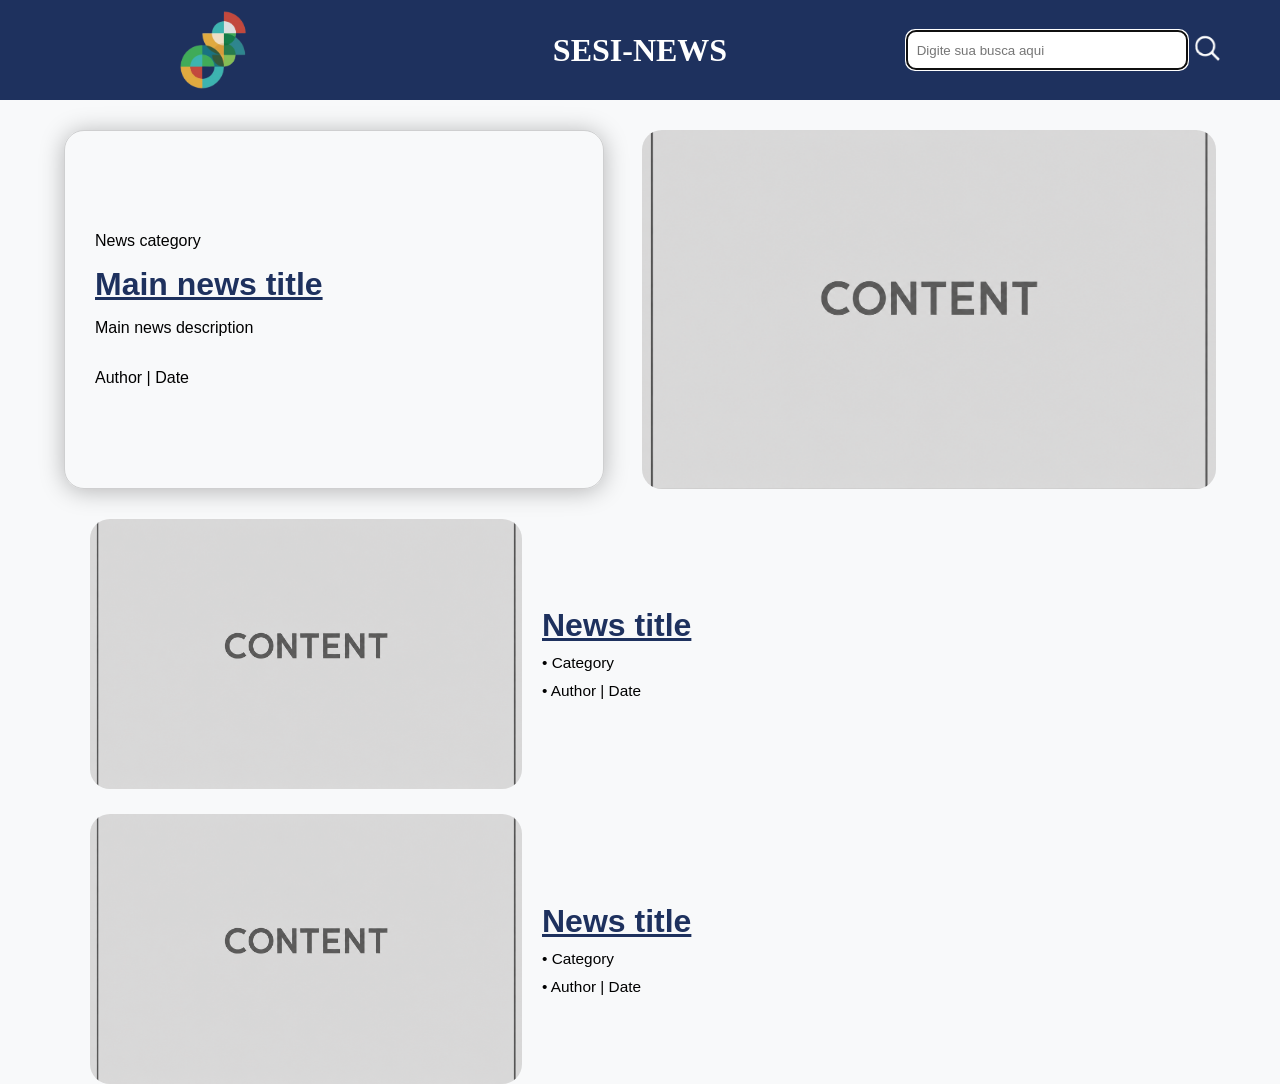
==== commit 82f747ac: "Final commit" ====
--- a/index.html
+++ b/index.html
@@ -6,6 +6,7 @@
     <meta name="viewport" content="width=device-width, initial-scale=1.0">
     <title>Jornal-SESI</title>
     <link rel="stylesheet" href="style.css">
+    <link rel="icon" href="images/profile.picture-216852208753495942.png" type="imaage/x-icon">
 </head>
 
 <body>
@@ -19,8 +20,7 @@
             </h1>
         </div>
         <div class="divH">
-            <input class="header-input" placeholder="Digite sua busca aqui"
-                id="searchInput">
+            <input class="header-input" placeholder="Digite sua busca aqui" id="searchInput">
             <button class="header-searchButton">
                 <img style="width: 100%; height: 100%;" src="images/lupa-removebg-preview.png">
             </button>
@@ -29,44 +29,56 @@
     <main>
         <div class="divM">
             <div>
-                <p class="main-p">Educação</p>
+                <p class="main-p">News category</p>
             </div>
-            <h1><a class="main-link" href="noticia.html?id=1"><b>teste
-                        te sadas adsdas sdadja sada dhhhhhda as sadsadasa asdsadasdasdasdas a sdas
-                        teste teste</b></a></h1>
-            <p class="main-p">como observado anterioremente o complexo golgiense aplica uma vesicuasdasdasdasdasdasdasdasdasdsadadsla nas proteinssssssas
+            <h1><a class="main-link" href="noticia.html?id=1"><b>Main news title</b></a></h1>
+            <p class="main-p">Main news description
             </p>
-            <p class="main-p">Autor: João | Data: 18/06/26</p>
+            <p class="main-p">Author | Date</p>
         </div>
         <div class="divM-img">
-            <img src="images/Captura de Tela (185).png">
+            <img src="images/imageSelected.png">
         </div>
     </main>
     <div class="flex-c">
         <div class="flex-i">
             <div class="itemA">
-                <img src="images/Captura de Tela (185).png">
+                <img src="images/imageSelected.png">
             </div>
             <div class="itemB">
-                <a class="item-link" href="noticia.html?id=2"><b>Cursos profissionalizantes iniciammm</b></a>
-                <p class="i-p">• Entretenimento</p>
-                <p class="i-p">• Autor: Pedro | Data: 1945</p>
+                <a class="item-link" href="noticia.html?id=2"><b>News title</b></a>
+                <p class="i-p">• Category</p>
+                <p class="i-p">• Author | Date</p>
             </div>
         </div>
         <div class="flex-i">
             <div class="itemA">
-                <img src="images/Captura de Tela (185).png">
+                <img src="images/imageSelected.png">
             </div>
             <div class="itemB">
-                <a class="item-link" href="noticia.html?id=3"><b>Amostra de foguete</b></a>
-                <p class="i-p">• Educação</p>
-                <p class="i-p">• Autor: Pedro | Data: 1945</p>
+                <a class="item-link" href="noticia.html?id=3"><b>News title</b></a>
+                <p class="i-p">• Category</p>
+                <p class="i-p">• Author | Date</p>
             </div>
         </div>
+
+        <!-- Pattern for any news added, this block represents one news, repeat this block and change the params according to the news information. 
+         Rememeber to put the blocks inside the div which class is "flex-c.
+         The id number inside de 'href' in the first link matches the id in the file 'noticia.json' that have all the information about the news."-->
+        
+        <!-- <div class="flex-i">
+            <div class="itemA">
+                <img src="images/imageSelected.png">
+            </div>
+            <div class="itemB">
+                <a class="item-link" href="noticia.html?id=n"><b>Polêmico divórcio entre Virgínia Fonseca e Zé
+                        Felipe</b></a>
+                <p class="i-p">• Fofoca</p>
+                <p class="i-p">• Autor: Francisca de Rocco Locatelli | Data: 06/07/26</p>
+            </div>
+        </div> -->
+
     </div>
-    <footer>
-
-    </footer>
     <script src="script.js"></script>
 </body>
 
--- a/style.css
+++ b/style.css
@@ -38,6 +38,18 @@
     height:38px;
     padding:0 10px;
     box-sizing:border-box;
+}
+
+.mobileSearch-input {
+    margin-top: 10px;
+    border-radius: 1dvb;
+    border: 0px;
+    width:100%;
+    flex:1;
+    height:38px;
+    padding:0 10px;
+    box-sizing:border-box;
+    border: 1px solid rgba(128, 128, 128, .35);
 }
 
 .header-searchButton {
@@ -246,14 +258,19 @@
     font-family: arial;
     color: #1e315e;
     font-size: clamp(1.8rem,2.5vw,3rem);
-    margin-left: 10%;
     margin-bottom: 1%;
+    align-items: center;
 }
 
 .news-info {
     margin-right: auto;
     margin-left: 10%;
     margin-bottom: 5px;
+}
+
+.news-text p {
+    margin-bottom: 20px;
+    line-height: 1.6;
 }
 
 .home-button {
@@ -427,7 +444,7 @@
     }
 
     .item-link{
-        font-size:1.2rem;
+        font-size:1.4rem;
     }
 
     .main-p,
